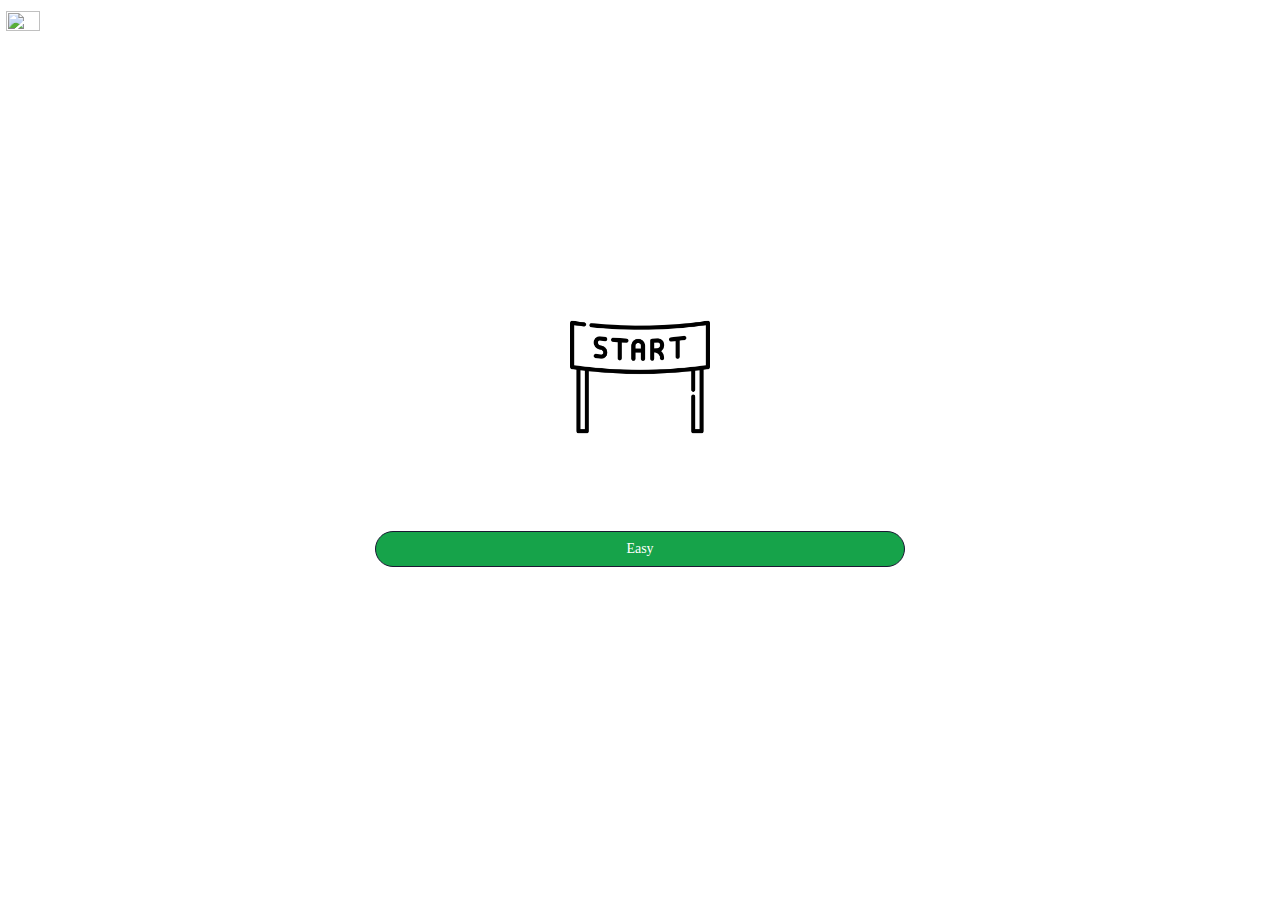
==== Guessing Game/index.html @ 924c5e61 "Add files via upload" ====
<!DOCTYPE html>
<html lang="en">
  <head>
    <meta charset="UTF-8" />
    <meta name="viewport" content="width=device-width, initial-scale=1.0" />
    <link rel="stylesheet" href="style.css" />
    <title>GuessGo</title>
  </head>
  <body>
    <div id="main_container">
      <div id="menu_container">
        <button id="back_btn" onclick="window.location.href='../index.html'">
          <img src="assets/images/icons/arrowBack.svg" class="icon_back" />
        </button>
      </div>

      <div id="home_container">
        <div class="main_home_container">
          <!--ARI DIRI-->
          <div class="wrapper" id="wrappers" style="display: none">
            <div id="ttest"></div>

            <div class="hint-ref"></div>
            <div id="user-input-section"></div>
            <div id="message"></div>
            <div id="letter-container"></div>
            <span id="note-design">NOTE: underscore as space</span>
          </div>

          <div class="controls-container" id="controls-containers">
            <button id="start">
              <img
                src="Assets/Images/Icons/gStarts2.png"
                class="icon_Game"
                alt="start"
              />
            </button>
            <div id="result"></div>
            <div id="word"></div>
            <!-- <button id="start">Start</button> -->
            <button
              id="diff-design"
              style="background-color: #16a34a; color: white"
            >
              Easy
            </button>
          </div>

          <div id="difficulty-modal" class="modal">
            <div class="modal-content">
              <h2>Select Difficulty:</h2>
              <button
                onclick="Easy(1)"
                class="btn-difficulty"
                style="background-color: #16a34a"
              >
                Easy
              </button>
              <button
                onclick="Normal(2)"
                class="btn-difficulty"
                style="background-color: #fa4032"
              >
                Hard
              </button>
              <!-- <button class="btn btn-difficulty" data-difficulty="Hard">Hard</button>
                      <button class="btn btn-difficulty" data-difficulty="Extreme">
                        Extreme
                      </button> -->
            </div>
          </div>
        </div>
      </div>
    </div>
    <script src="script.js"></script>
  </body>
</html>
---- Guessing Game/style.css ----
/* sajfbdfbhdsfbsdbfjsdbfsdhfjsakfjds */
@font-face {
    font-family: "Inter-Regular" ;
    src: url(assets/fonts/Inter-Regular.otf);
}

*{
    font-family: Inter-Regular;
    font-size: 14px ;
    color: #2E3845;
}


html, body{
    margin: 0;
    padding: 0;
    /* display: flex;
    justify-content: center;
    align-items: center;
    flex-direction: column; */
    background-color: transparent;
    height: 100%;
    overflow-y: hidden;
    overflow-x: hidden;
    /* box-sizing: border-box; */
}
#main_container{
    /* margin: 0;
    padding: 0; */
    width: 100%;
    height: 100%;
    display: flex;
    align-items: center;
    justify-content: space-between;
    flex-direction: column;
    /* background-color: #fefefe; */
    background-color: transparent;
}
#menu_container{
    /* margin: 0;
    padding: 0; */
    position: absolute;
    top: 0;
    width: 100%;
    height: 55px;
    background-color: transparent;
    display: flex;
    justify-content: left;
    align-items: center;
}

#home_container{
    margin: 0;
    padding: 0;
    width: 100%;
    height: 97%;
    background-color: transparent;
    display: flex;
    justify-content: flex-start;
    align-items: center;
    flex-direction: column;
}
.main_home_container{
    /* width: 91%;
    height: auto; */
    background-color: transparent;
    display: flex;
    justify-content: center;
    /* align-items: flex-begin; */
    width: 91%;
    height: 100%;
    /* margin-top: 10px; */
}
/* guess word */

.wrapper {
    /* position: absolute; */
    /* width: 90%;
    max-width: 37em; */
    /* background-color: red; */
    padding: 7em 3em;
    /* position: absolute; */
    /* transform: translate(-50%,-50%);
    top: 50%;
    left: 50%; */
    text-align: center;
    border-radius: 1em;

    background: transparent;
    width: 90;
    max-width: 600px;
    margin: 30px auto 0;
    padding: 30px;
}
.controls-container {
    /* background-color: #7786f7;
    position: absolute;
    width: 100%;
    height: 100%;
    display: flex;
    align-items: center;
    justify-content: center;
    flex-direction: column;
    top: 0; */
    /* background: transparent; */
    /* border: 1px solid black; */
    border-radius: 10px;
    display: flex;
    justify-content: center;
    align-items: center;
    flex-direction: column;
    background-color: transparent;
    width: 91%;
}
#start{
    /* font-size: 1.2em; */
    padding-bottom: 10px;
    background-color: transparent;
    border: none;
    outline: none;
    border-radius: 2em;
    cursor: pointer;
    font-size: 34px;
}
#letter-container {
    display: flex;
    flex-wrap: wrap;
    gap: 0.8cm 0.4cm;
    justify-content: center;
    margin-top: 2em;
}
#letter-container button {
    background-color: #ffffff;
    border: 2px solid #7786f5;
    color: #7786f5;
    outline: none;
    border-radius: 0.3em;
    cursor: pointer; 
    height: 3em;
    width: 3em;

}
#letter-container .correct {
    background-color: #008000;
    color: #ffffff;
    border: 2px solid #008000;
}
#letter-container /incorrect {
    background-color: red;
    color: #ffffff;
    border: 2px solid red;
}
.hint-ref {
    margin-bottom: 1em;
}
.hint-ref span{
    font-weight: 600;
}
#chanceCount {
    /* margin: 1em 0;
    position: absolute;
    top: 0.62em;
    right: 2em; */
    padding-bottom: 20px;
}
#word {
    font-weight: 600;
    font-size: 22px;
    margin: 1em 0 2em 0;
    background-color: transparent;
}
#word span{
    text-transform: uppercase;
    font-weight:  400;
}
.hide{
    display: none;

}
#result{
    background-color: transparent;
    font-size: 24px;
}
.icon_Game{
    width: 140px;
    aspect-ratio: 1/1;
    object-fit: cover;
}
.icon_back{
    width: 34px;
    /* height: auto; */
    aspect-ratio: 1/1;
    object-fit: cover;
    /* background-image: none; */
    display: flex;
    justify-content: center;
    align-items: center;
    background-color: transparent;
}
#back_btn{
    border: none;
    background-color: transparent;
    /* height: 100%; */
    /* width: 100%; */
    /* border-radius: 40px; */
    /* color: transparent; */
    /* margin-right: 15px; */
    /* font-size: 13px; */
    z-index: 1;
    display: flex;
    justify-content: left;
    align-items: center;
}
/* #user-input-section{
    background-color: red;
} */

#diff-design{
    width: 50%;
    background-color: #fff;
    border-radius: 25px;
    color: #1B1833;
    display: flex;
    justify-content: space-between;
    align-items: center;
    padding: 9px;
    display: flex;
    justify-content: center;
    align-items: center;
    border: 1px solid #1B1833 ;
  }
.modal {
  display: none;
  position: fixed;
  z-index: 10;
  left: 0;
  top: 0;
  width: 100%;
  height: 100%;
  background-color: rgba(0,0,0,0.4);
}

.modal-content {
  background-color: #fefefe;
  margin: 15% auto;
  padding: 20px;
  border: 1px solid #888;
  width: 60%;
  max-width: 300px;
  border-radius: 10px;
  display: flex;
  justify-content: center;
  align-items: center;
  flex-direction: column;
  gap: 11px;
}

.btn-difficulty {
  display: block;
  width: 60%;
  margin-top: 10px;
  /* background-color: #F5F0CD; */
  color: #333;
  border-radius: 20px;
  padding: 6px;
  font-size: 16px;
  color: #FBF8EF;
}

 .btn-difficulty:hover {
  background-color: #4CC9F0;
  color: white;
}

#note-design{
    display: none;
    justify-content: right;
    align-items: center;
    background-color: transparent;
    width: 100%;
    /* padding: 20px; */
    padding-top: 10px;
    font-style: italic;
}
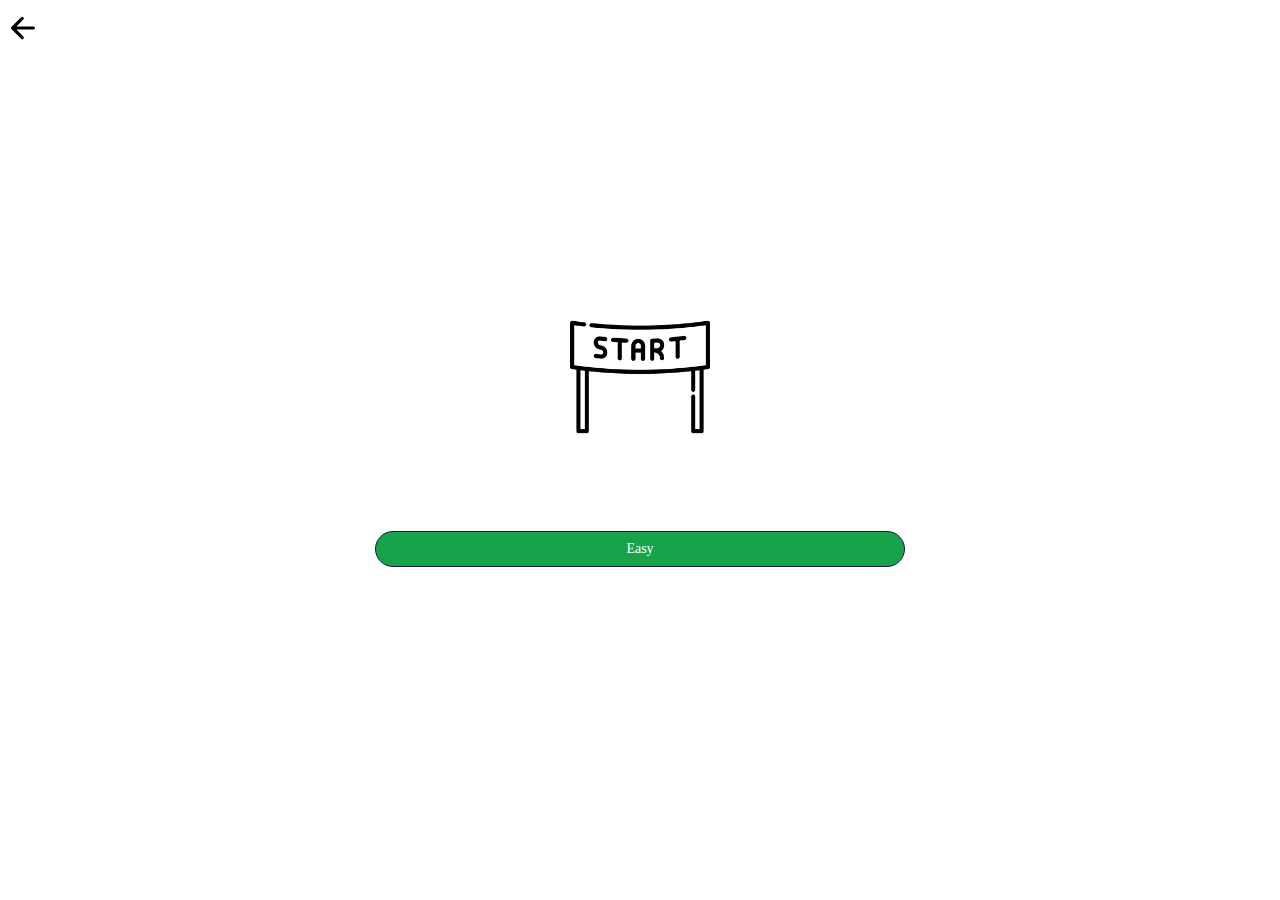
==== commit 2db3a2dd: "feat: img diplsay" ====
--- a/Guessing Game/index.html
+++ b/Guessing Game/index.html
@@ -10,7 +10,7 @@
     <div id="main_container">
       <div id="menu_container">
         <button id="back_btn" onclick="window.location.href='../index.html'">
-          <img src="assets/images/icons/arrowBack.svg" class="icon_back" />
+          <img src="Assets/Images/Icons/arrowBack.svg" class="icon_back" />
         </button>
       </div>
 
--- a/Guessing Game/style.css
+++ b/Guessing Game/style.css
@@ -92,6 +92,7 @@
     max-width: 600px;
     margin: 30px auto 0;
     padding: 30px;
+    height: 100%;
 }
 .controls-container {
     /* background-color: #7786f7;
@@ -129,6 +130,7 @@
     gap: 0.8cm 0.4cm;
     justify-content: center;
     margin-top: 2em;
+    background-color: transparent;
 }
 #letter-container button {
     background-color: #ffffff;
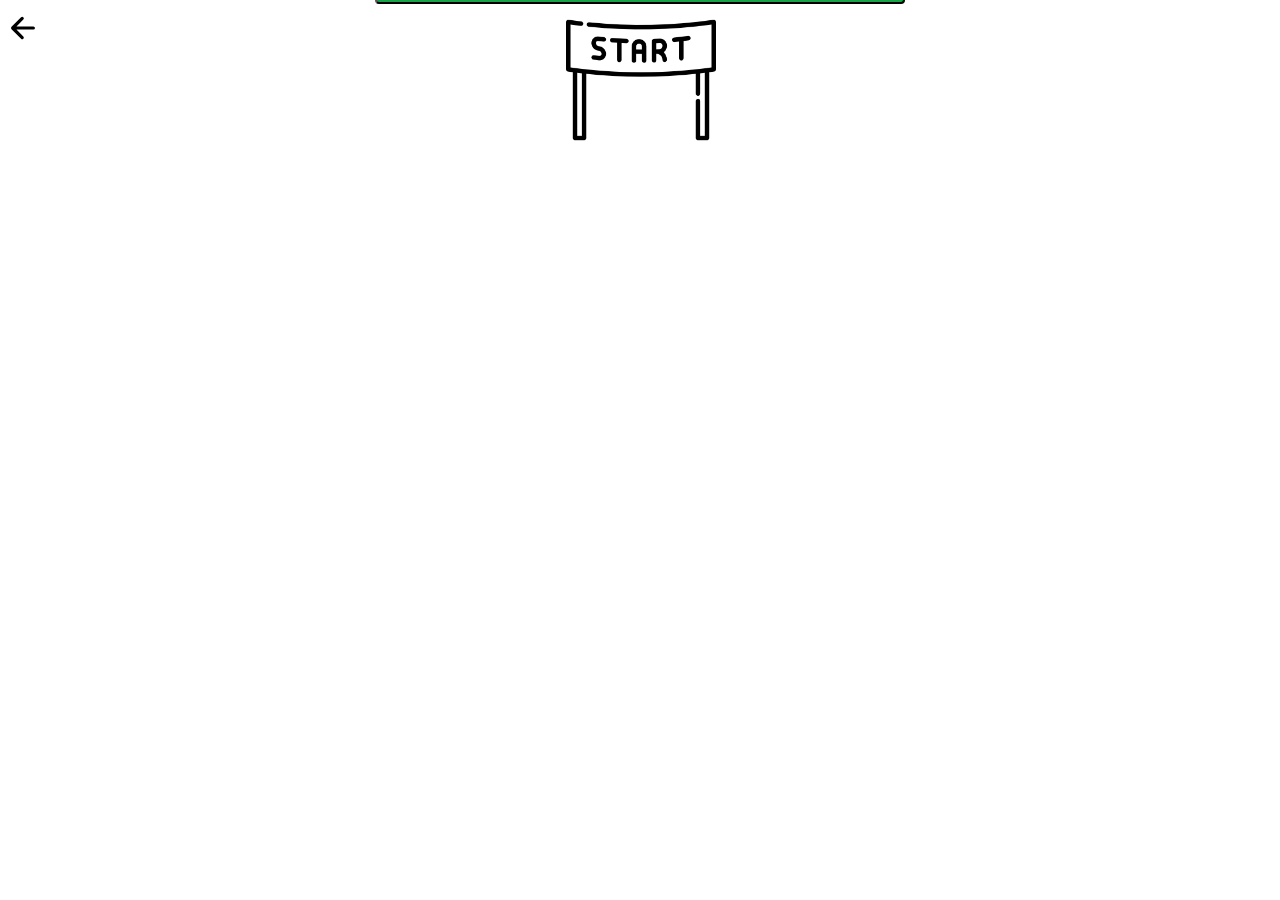
==== commit 95dea4a8: "design" ====
--- a/Guessing Game/index.html
+++ b/Guessing Game/index.html
@@ -28,6 +28,8 @@
           </div>
 
           <div class="controls-container" id="controls-containers">
+            <div id="result"></div>
+            <div id="word"></div>
             <button id="start">
               <img
                 src="Assets/Images/Icons/gStarts2.png"
@@ -35,8 +37,7 @@
                 alt="start"
               />
             </button>
-            <div id="result"></div>
-            <div id="word"></div>
+
             <!-- <button id="start">Start</button> -->
             <button
               id="diff-design"
--- a/Guessing Game/style.css
+++ b/Guessing Game/style.css
@@ -1,237 +1,228 @@
-
 /* sajfbdfbhdsfbsdbfjsdbfsdhfjsakfjds */
 @font-face {
-    font-family: "Inter-Regular" ;
-    src: url(assets/fonts/Inter-Regular.otf);
-}
-
-*{
-    font-family: Inter-Regular;
-    font-size: 14px ;
-    color: #2E3845;
-}
-
-
-html, body{
-    margin: 0;
-    padding: 0;
-    /* display: flex;
-    justify-content: center;
-    align-items: center;
-    flex-direction: column; */
-    background-color: transparent;
-    height: 100%;
-    overflow-y: hidden;
-    overflow-x: hidden;
-    /* box-sizing: border-box; */
-}
-#main_container{
-    /* margin: 0;
+  font-family: "Inter-Regular";
+  src: url(assets/fonts/Inter-Regular.otf);
+}
+
+* {
+  font-family: Inter-Regular;
+  font-size: 14px;
+  color: #2e3845;
+}
+
+body {
+  margin: 0;
+  padding: 0;
+  background-color: transparent;
+  height: 100%;
+  overflow-x: hidden;
+  overflow-y: scroll;
+}
+#main_container {
+  /* margin: 0;
     padding: 0; */
-    width: 100%;
-    height: 100%;
-    display: flex;
-    align-items: center;
-    justify-content: space-between;
-    flex-direction: column;
-    /* background-color: #fefefe; */
-    background-color: transparent;
-}
-#menu_container{
-    /* margin: 0;
+  width: 100%;
+  height: 100%;
+  display: flex;
+  align-items: center;
+  justify-content: space-between;
+  flex-direction: column;
+  /* background-color: #fefefe; */
+  background-color: transparent;
+}
+#menu_container {
+  /* margin: 0;
     padding: 0; */
-    position: absolute;
-    top: 0;
-    width: 100%;
-    height: 55px;
-    background-color: transparent;
-    display: flex;
-    justify-content: left;
-    align-items: center;
-}
-
-#home_container{
-    margin: 0;
-    padding: 0;
-    width: 100%;
-    height: 97%;
-    background-color: transparent;
-    display: flex;
-    justify-content: flex-start;
-    align-items: center;
-    flex-direction: column;
-}
-.main_home_container{
-    /* width: 91%;
+  position: absolute;
+  top: 0;
+  width: 100%;
+  height: 55px;
+  background-color: transparent;
+  display: flex;
+  justify-content: left;
+  align-items: center;
+}
+
+#home_container {
+  margin: 0;
+  padding: 0;
+  width: 100%;
+  height: 97%;
+  background-color: transparent;
+  display: flex;
+  justify-content: flex-start;
+  align-items: center;
+  flex-direction: column;
+}
+.main_home_container {
+  /* width: 91%;
     height: auto; */
-    background-color: transparent;
-    display: flex;
-    justify-content: center;
-    /* align-items: flex-begin; */
-    width: 91%;
-    height: 100%;
-    /* margin-top: 10px; */
+  background-color: transparent;
+  display: flex;
+  justify-content: center;
+  /* align-items: flex-begin; */
+  width: 91%;
+  height: 100vh;
+  /* margin-top: 10px; */
 }
 /* guess word */
 
 .wrapper {
-    /* position: absolute; */
-    /* width: 90%;
+  /* position: absolute; */
+  /* width: 90%;
     max-width: 37em; */
-    /* background-color: red; */
-    padding: 7em 3em;
-    /* position: absolute; */
-    /* transform: translate(-50%,-50%);
+  /* background-color: red; */
+  padding: 7em 3em;
+  /* position: absolute; */
+  /* transform: translate(-50%,-50%);
     top: 50%;
     left: 50%; */
-    text-align: center;
-    border-radius: 1em;
-
-    background: transparent;
-    width: 90;
-    max-width: 600px;
-    margin: 30px auto 0;
-    padding: 30px;
-    height: 100%;
+  text-align: center;
+  border-radius: 1em;
+
+  background: transparent;
+  width: 90;
+  max-width: 600px;
+  margin: 30px auto 0;
+  padding: 30px;
+  height: 100%;
 }
 .controls-container {
-    /* background-color: #7786f7;
+  /* background-color: #7786f7;
     position: absolute;
     width: 100%;
     height: 100%;
     display: flex;
     align-items: center;
     justify-content: center;
-    flex-direction: column;
-    top: 0; */
-    /* background: transparent; */
-    /* border: 1px solid black; */
-    border-radius: 10px;
-    display: flex;
-    justify-content: center;
-    align-items: center;
-    flex-direction: column;
-    background-color: transparent;
-    width: 91%;
-}
-#start{
-    /* font-size: 1.2em; */
-    padding-bottom: 10px;
-    background-color: transparent;
-    border: none;
-    outline: none;
-    border-radius: 2em;
-    cursor: pointer;
-    font-size: 34px;
+    flex-direction: column; */
+  display: flex;
+  justify-content: center;
+  align-items: center;
+  flex-direction: column;
+  background-color: transparent;
+  width: 91%;
+  margin-top: -90%;
+}
+#start {
+  /* font-size: 1.2em; */
+  background-color: transparent;
+  cursor: pointer;
+  font-size: 21px;
+  border: none;
+  margin-bottom: 10px;
+  border-radius: 4px;
+  width: 150px;
+  height: 40px;
 }
 #letter-container {
-    display: flex;
-    flex-wrap: wrap;
-    gap: 0.8cm 0.4cm;
-    justify-content: center;
-    margin-top: 2em;
-    background-color: transparent;
+  display: flex;
+  flex-wrap: wrap;
+  gap: 0.8cm 0.4cm;
+  justify-content: center;
+  margin-top: 2em;
+  background-color: transparent;
 }
 #letter-container button {
-    background-color: #ffffff;
-    border: 2px solid #7786f5;
-    color: #7786f5;
-    outline: none;
-    border-radius: 0.3em;
-    cursor: pointer; 
-    height: 3em;
-    width: 3em;
-
+  background-color: #ffffff;
+  border: 2px solid #7786f5;
+  color: #7786f5;
+  outline: none;
+  border-radius: 0.3em;
+  cursor: pointer;
+  height: 3em;
+  width: 3em;
 }
 #letter-container .correct {
-    background-color: #008000;
-    color: #ffffff;
-    border: 2px solid #008000;
+  background-color: #008000;
+  color: #ffffff;
+  border: 2px solid #008000;
 }
 #letter-container /incorrect {
-    background-color: red;
-    color: #ffffff;
-    border: 2px solid red;
+  background-color: red;
+  color: #ffffff;
+  border: 2px solid red;
 }
 .hint-ref {
-    margin-bottom: 1em;
-}
-.hint-ref span{
-    font-weight: 600;
+  margin-bottom: 1em;
+}
+.hint-ref span {
+  font-weight: 600;
 }
 #chanceCount {
-    /* margin: 1em 0;
+  /* margin: 1em 0;
     position: absolute;
     top: 0.62em;
     right: 2em; */
-    padding-bottom: 20px;
+  padding-bottom: 20px;
 }
 #word {
-    font-weight: 600;
-    font-size: 22px;
-    margin: 1em 0 2em 0;
-    background-color: transparent;
-}
-#word span{
-    text-transform: uppercase;
-    font-weight:  400;
-}
-.hide{
-    display: none;
-
-}
-#result{
-    background-color: transparent;
-    font-size: 24px;
-}
-.icon_Game{
-    width: 140px;
-    aspect-ratio: 1/1;
-    object-fit: cover;
-}
-.icon_back{
-    width: 34px;
-    /* height: auto; */
-    aspect-ratio: 1/1;
-    object-fit: cover;
-    /* background-image: none; */
-    display: flex;
-    justify-content: center;
-    align-items: center;
-    background-color: transparent;
-}
-#back_btn{
-    border: none;
-    background-color: transparent;
-    /* height: 100%; */
-    /* width: 100%; */
-    /* border-radius: 40px; */
-    /* color: transparent; */
-    /* margin-right: 15px; */
-    /* font-size: 13px; */
-    z-index: 1;
-    display: flex;
-    justify-content: left;
-    align-items: center;
+  font-weight: 600;
+  font-size: 22px;
+  margin: 1em 0 2em 0;
+  background-color: transparent;
+}
+#word span {
+  text-transform: uppercase;
+  font-weight: 400;
+}
+.hide {
+  display: none;
+}
+#result {
+  background-color: transparent;
+  font-size: 24px;
+}
+.icon_Game {
+  width: 150px;
+  aspect-ratio: 1/1;
+  object-fit: cover;
+  margin-top: 90px;
+  margin-left: -5px;
+}
+.icon_back {
+  width: 34px;
+  /* height: auto; */
+  aspect-ratio: 1/1;
+  object-fit: cover;
+  /* background-image: none; */
+  display: flex;
+  justify-content: center;
+  align-items: center;
+  background-color: transparent;
+}
+#back_btn {
+  border: none;
+  background-color: transparent;
+  /* height: 100%; */
+  /* width: 100%; */
+  /* border-radius: 40px; */
+  /* color: transparent; */
+  /* margin-right: 15px; */
+  /* font-size: 13px; */
+  z-index: 1;
+  display: flex;
+  justify-content: left;
+  align-items: center;
 }
 /* #user-input-section{
     background-color: red;
 } */
 
-#diff-design{
-    width: 50%;
-    background-color: #fff;
-    border-radius: 25px;
-    color: #1B1833;
-    display: flex;
-    justify-content: space-between;
-    align-items: center;
-    padding: 9px;
-    display: flex;
-    justify-content: center;
-    align-items: center;
-    border: 1px solid #1B1833 ;
-  }
+#diff-design {
+  width: 50%;
+  background-color: #fff;
+  border-radius: 4px;
+  color: #1b1833;
+  display: flex;
+  justify-content: space-between;
+  align-items: center;
+  padding: 9px;
+  display: flex;
+  justify-content: center;
+  align-items: center;
+  height: 40px;
+}
 .modal {
   display: none;
   position: fixed;
@@ -240,7 +231,7 @@
   top: 0;
   width: 100%;
   height: 100%;
-  background-color: rgba(0,0,0,0.4);
+  background-color: rgba(0, 0, 0, 0.4);
 }
 
 .modal-content {
@@ -267,21 +258,21 @@
   border-radius: 20px;
   padding: 6px;
   font-size: 16px;
-  color: #FBF8EF;
-}
-
- .btn-difficulty:hover {
-  background-color: #4CC9F0;
+  color: #fbf8ef;
+}
+
+.btn-difficulty:hover {
+  background-color: #4cc9f0;
   color: white;
 }
 
-#note-design{
-    display: none;
-    justify-content: right;
-    align-items: center;
-    background-color: transparent;
-    width: 100%;
-    /* padding: 20px; */
-    padding-top: 10px;
-    font-style: italic;
-}+#note-design {
+  display: none;
+  justify-content: right;
+  align-items: center;
+  background-color: transparent;
+  width: 100%;
+  /* padding: 20px; */
+  padding-top: 10px;
+  font-style: italic;
+}
